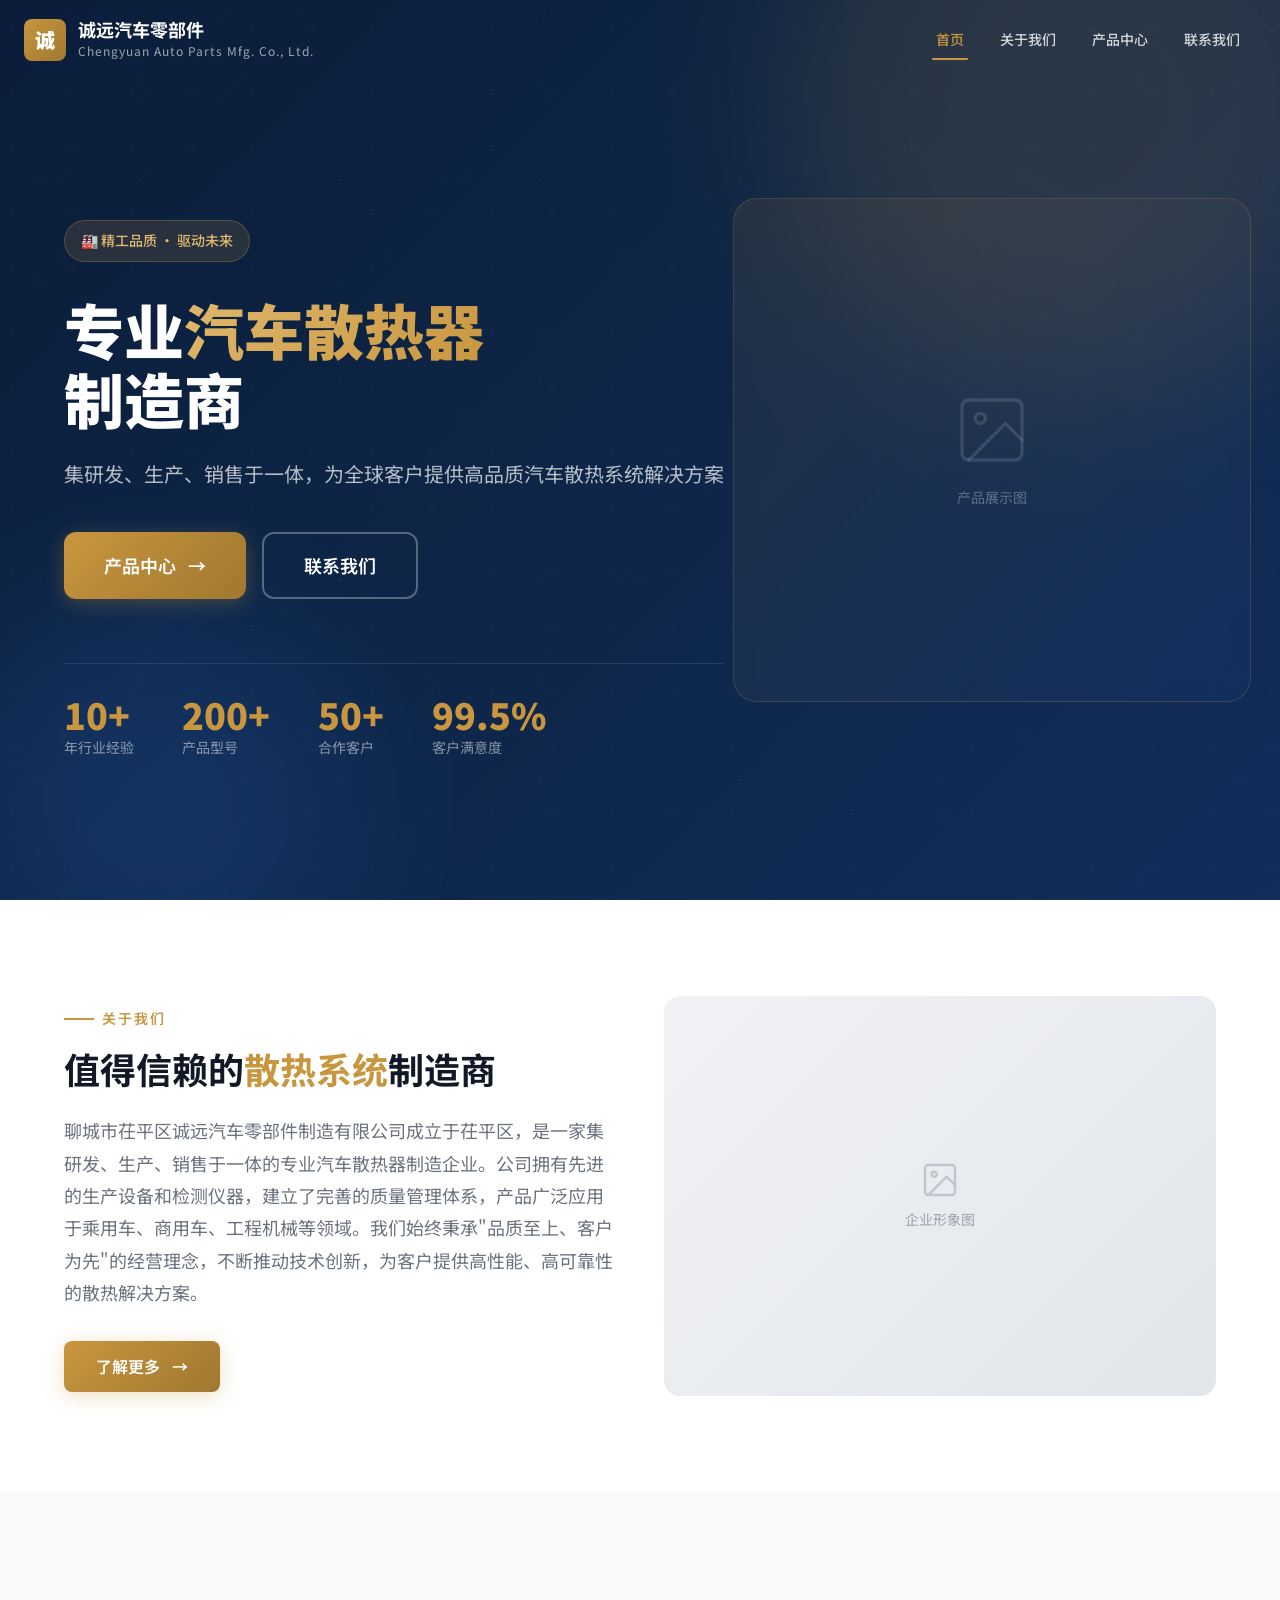
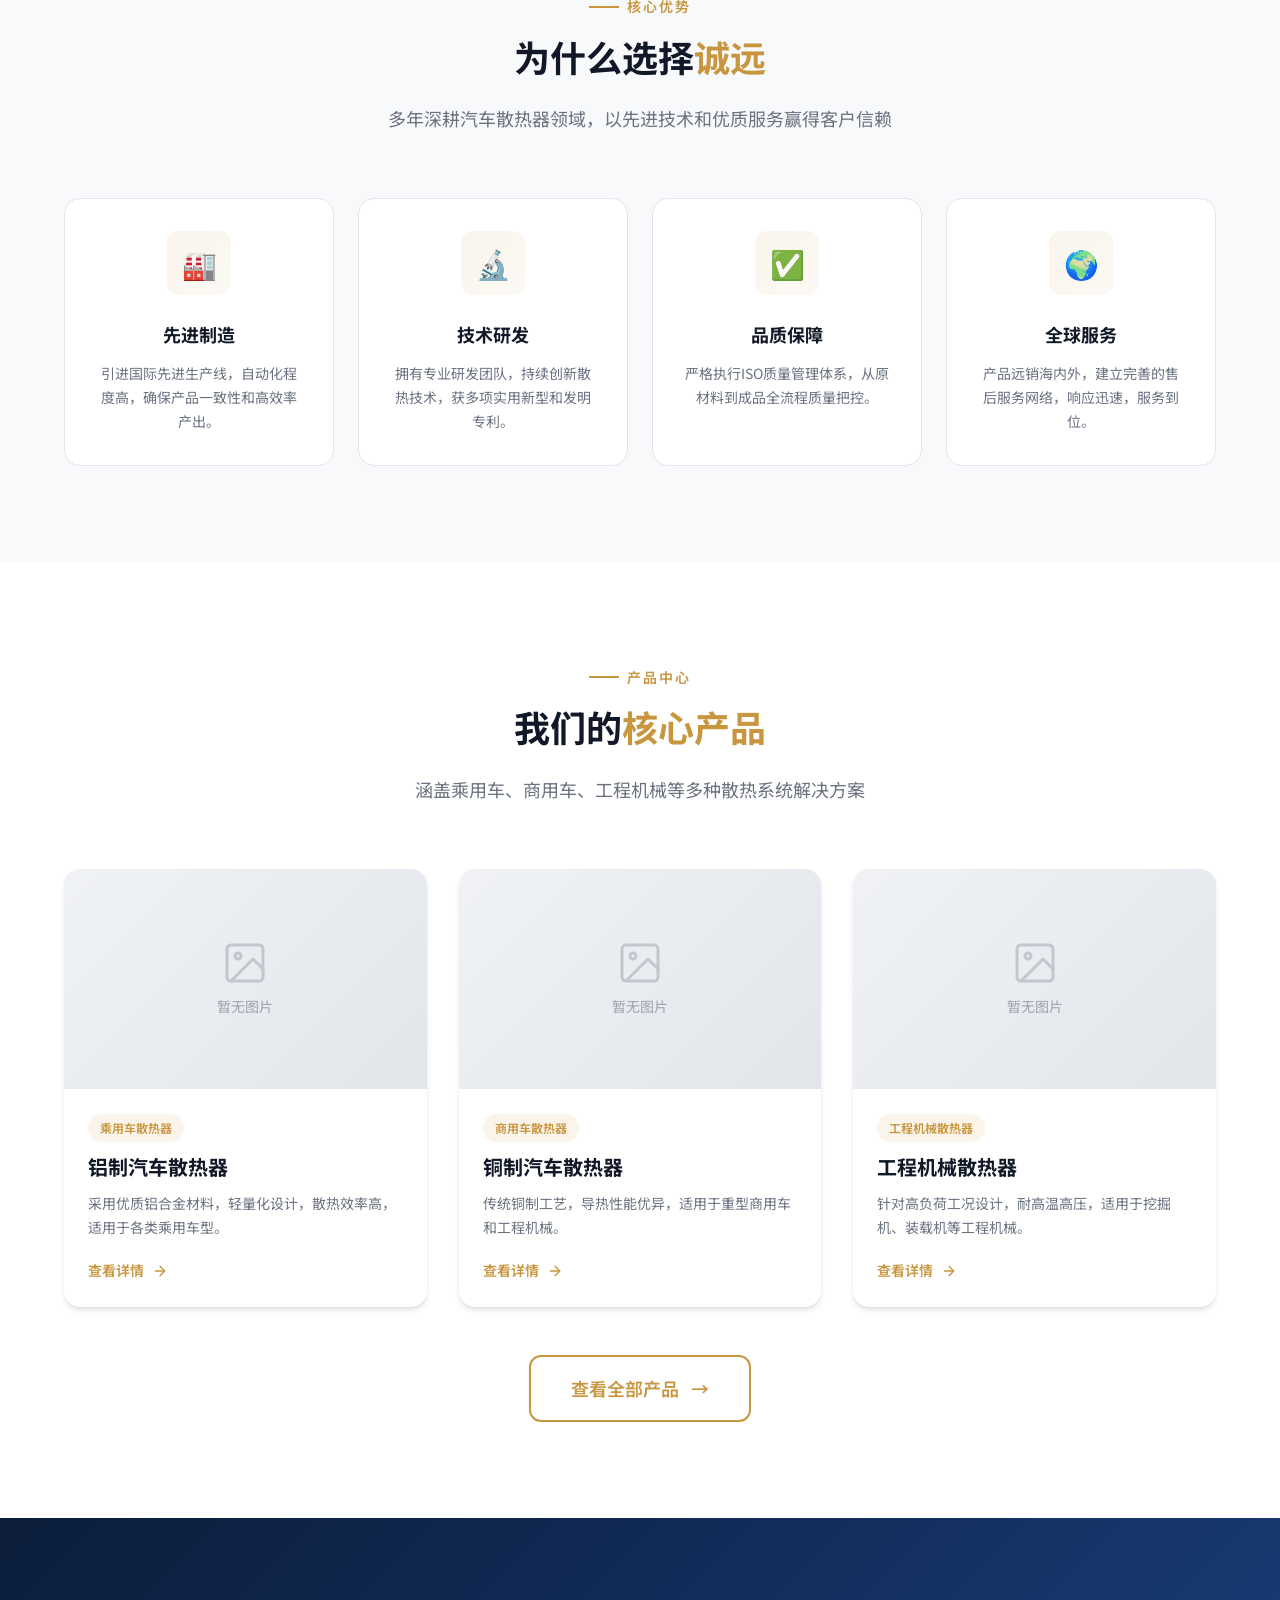
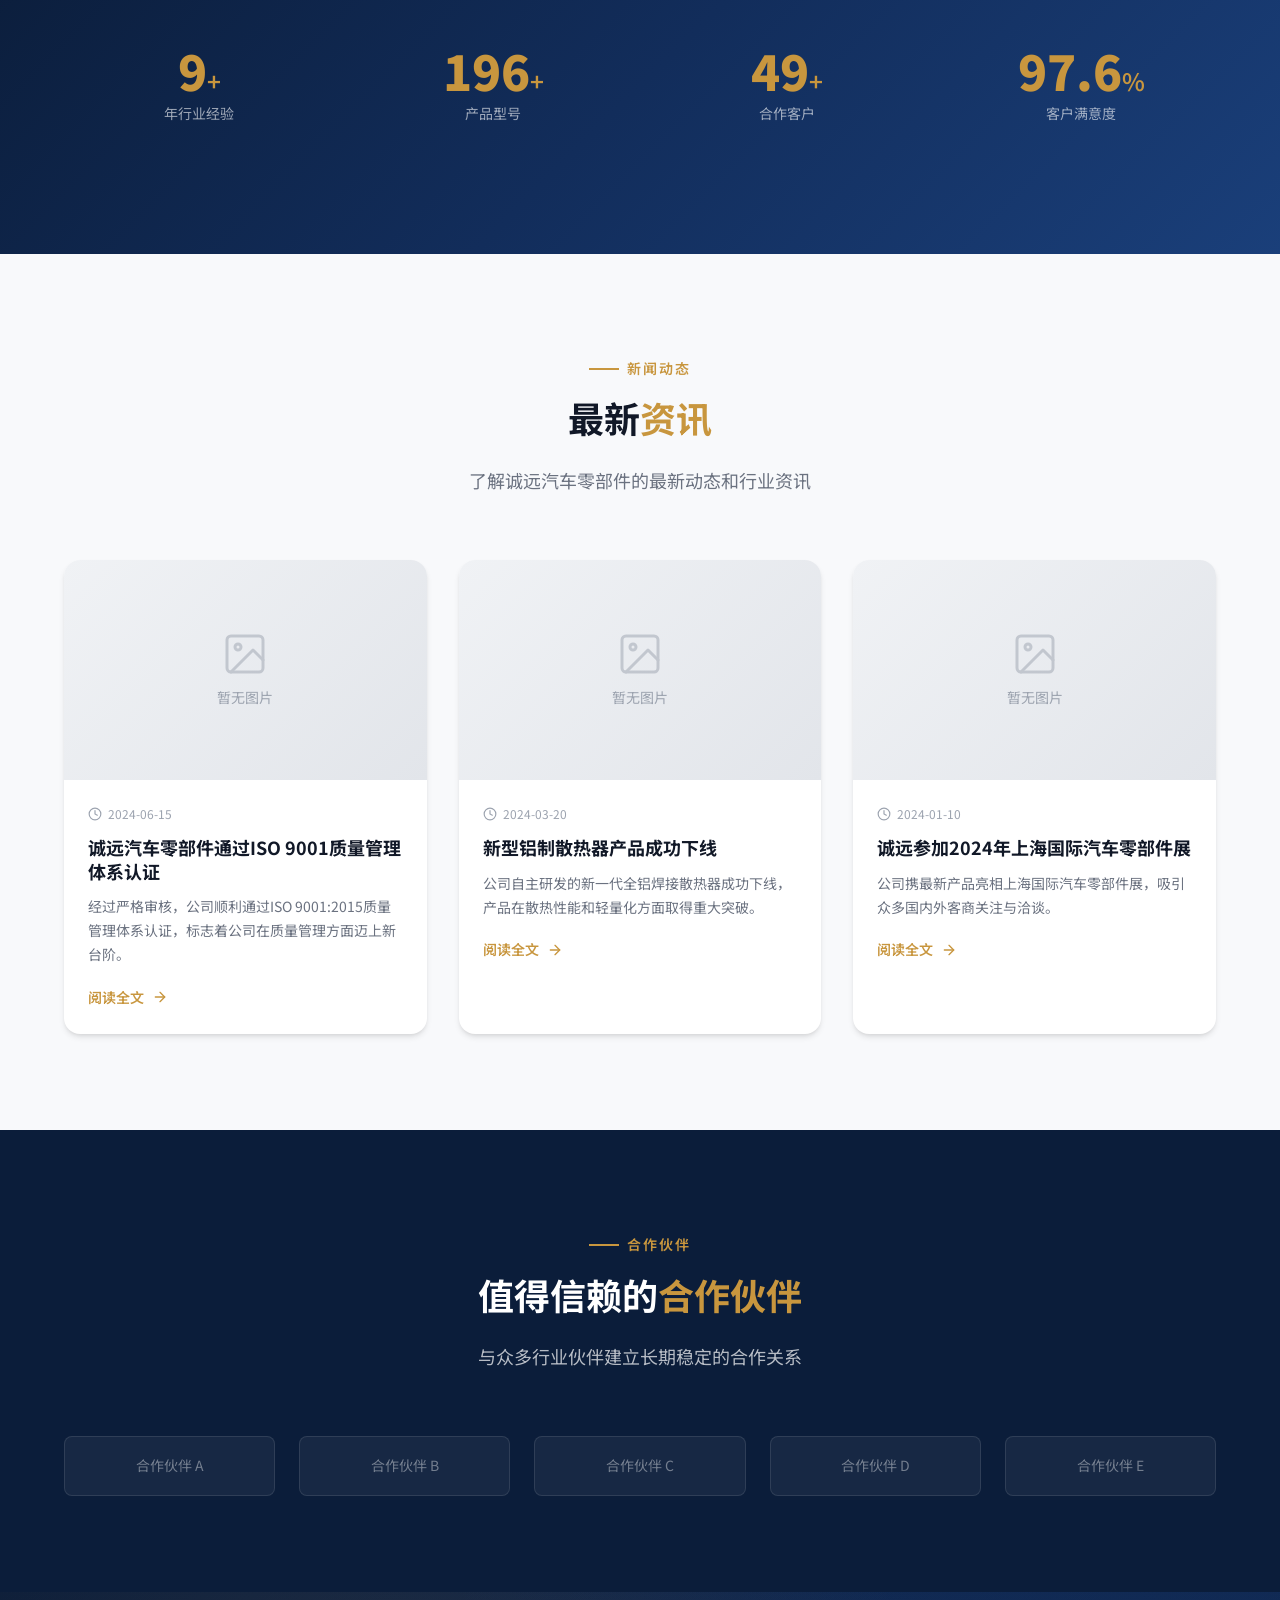
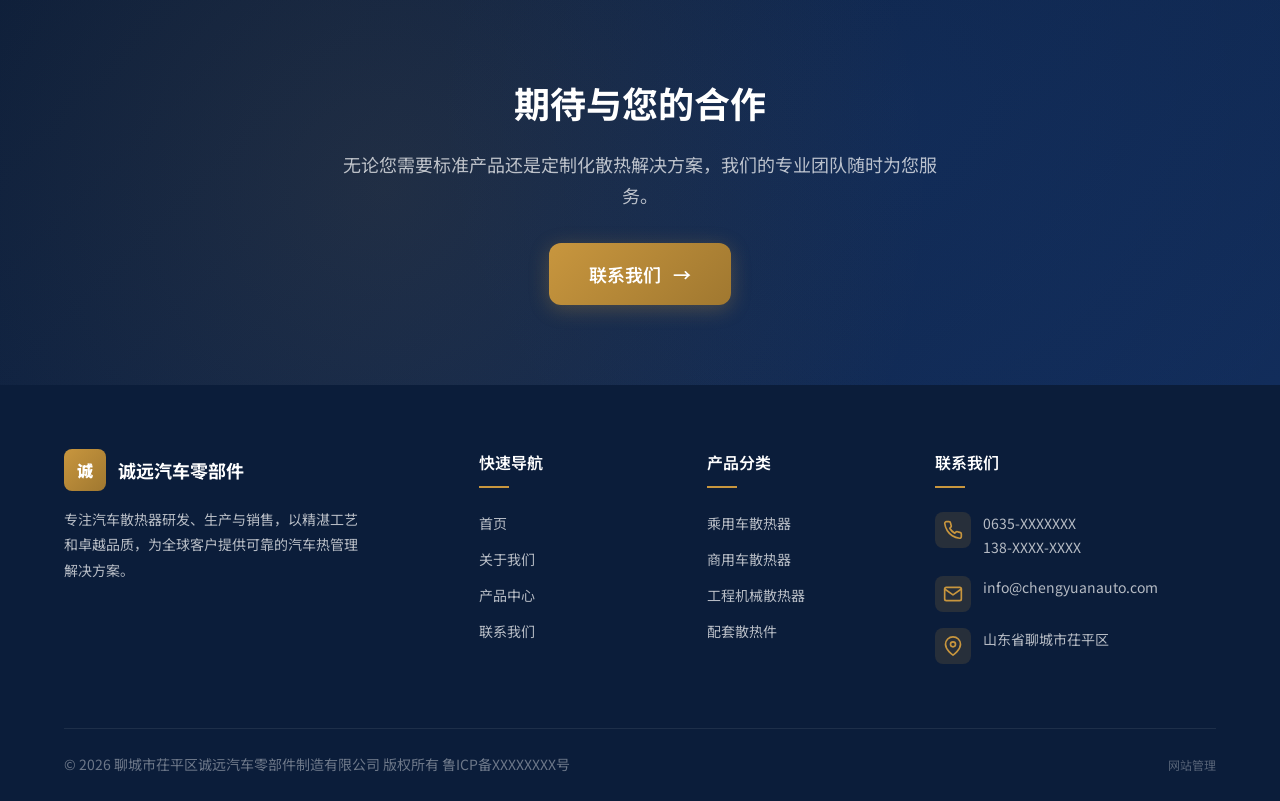
==== index.html @ 33e64402 "feat: init project with gitignore" ====
<!DOCTYPE html>
<html lang="zh-CN">
<head>
  <meta charset="UTF-8">
  <meta name="viewport" content="width=device-width, initial-scale=1.0">
  <meta name="description" content="聊城市茌平区诚远汽车零部件制造有限公司 — 专注汽车散热器研发、生产与销售，以精湛工艺和卓越品质，为全球客户提供可靠的汽车热管理解决方案。">
  <meta name="keywords" content="汽车散热器,汽车零部件,散热系统,铝制散热器,铜制散热器,中冷器,油冷器,暖风散热器,诚远汽车零部件">
  <meta name="author" content="聊城市茌平区诚远汽车零部件制造有限公司">
  <meta property="og:title" content="诚远汽车零部件 — 专业汽车散热器制造商">
  <meta property="og:description" content="集研发、生产、销售于一体，为全球客户提供高品质汽车散热系统解决方案。">
  <meta property="og:type" content="website">
  <title>诚远汽车零部件 — 专业汽车散热器制造商</title>
  <link rel="stylesheet" href="css/style.css">
</head>
<body>

  <!-- ========== 1. Hero Section ========== -->
  <section class="hero" id="hero">
    <div class="hero__bg-pattern"></div>
    <div class="hero__gradient-orb hero__gradient-orb--1"></div>
    <div class="hero__gradient-orb hero__gradient-orb--2"></div>

    <div class="container" style="display:flex;align-items:center;width:100%;position:relative;z-index:2;">
      <div class="hero__content" id="hero-content">
        <!-- Populated by JS -->
      </div>
    </div>

    <div class="hero__visual" id="hero-visual">
      <!-- Populated by JS -->
    </div>
  </section>

  <!-- ========== 2. About Preview Section ========== -->
  <section class="section" id="about-preview">
    <div class="container">
      <div class="about-intro">
        <div class="reveal">
          <div class="section-label">关于我们</div>
          <h2 class="section-title" id="about-title">值得信赖的<span class="text-accent">散热系统</span>制造商</h2>
          <p class="section-subtitle" id="about-description" style="max-width:100%;">
            <!-- Populated by JS -->
          </p>
          <div style="margin-top:var(--space-8);">
            <a href="about.html" class="btn btn-primary">了解更多<span style="margin-left:4px;">→</span></a>
          </div>
        </div>
        <div class="reveal reveal--delay-2">
          <div class="about-intro__image" id="about-image">
            <div class="img-placeholder" style="width:100%;height:100%;">
              <svg xmlns="http://www.w3.org/2000/svg" width="60" height="60" viewBox="0 0 24 24" fill="none" stroke="currentColor" stroke-width="1.5" stroke-linecap="round" stroke-linejoin="round"><rect x="3" y="3" width="18" height="18" rx="2" ry="2"/><circle cx="8.5" cy="8.5" r="1.5"/><polyline points="21 15 16 10 5 21"/></svg>
              <span>企业形象图</span>
            </div>
          </div>
        </div>
      </div>
    </div>
  </section>

  <!-- ========== 3. Advantages Section ========== -->
  <section class="section section--gray" id="advantages">
    <div class="container">
      <div class="section-header text-center reveal">
        <div class="section-label" style="justify-content:center;">核心优势</div>
        <h2 class="section-title">为什么选择<span class="text-accent">诚远</span></h2>
        <p class="section-subtitle" style="margin:0 auto;">多年深耕汽车散热器领域，以先进技术和优质服务赢得客户信赖</p>
      </div>
      <div class="grid-4" id="advantages-grid">
        <!-- Populated by JS -->
      </div>
    </div>
  </section>

  <!-- ========== 4. Products Preview Section ========== -->
  <section class="section" id="products-preview">
    <div class="container">
      <div class="section-header text-center reveal">
        <div class="section-label" style="justify-content:center;">产品中心</div>
        <h2 class="section-title">我们的<span class="text-accent">核心产品</span></h2>
        <p class="section-subtitle" style="margin:0 auto;">涵盖乘用车、商用车、工程机械等多种散热系统解决方案</p>
      </div>
      <div class="grid-3" id="products-grid">
        <!-- Populated by JS -->
      </div>
      <div class="text-center reveal" style="margin-top:var(--space-12);">
        <a href="products.html" class="btn btn-outline btn-lg">查看全部产品<span style="margin-left:4px;">→</span></a>
      </div>
    </div>
  </section>

  <!-- ========== 5. Stats Bar Section ========== -->
  <section class="section section--accent-gradient" id="stats-section">
    <div class="container">
      <div class="stats-bar" id="stats-bar">
        <!-- Populated by JS -->
      </div>
    </div>
  </section>

  <!-- ========== 6. News Preview Section ========== -->
  <section class="section section--gray" id="news-preview">
    <div class="container">
      <div class="section-header text-center reveal">
        <div class="section-label" style="justify-content:center;">新闻动态</div>
        <h2 class="section-title">最新<span class="text-accent">资讯</span></h2>
        <p class="section-subtitle" style="margin:0 auto;">了解诚远汽车零部件的最新动态和行业资讯</p>
      </div>
      <div class="grid-3" id="news-grid">
        <!-- Populated by JS -->
      </div>
    </div>
  </section>

  <!-- ========== 7. Partners Section ========== -->
  <section class="section section--dark" id="partners">
    <div class="container">
      <div class="section-header text-center reveal">
        <div class="section-label" style="justify-content:center;">合作伙伴</div>
        <h2 class="section-title">值得信赖的<span class="text-accent">合作伙伴</span></h2>
        <p class="section-subtitle" style="margin:0 auto;">与众多行业伙伴建立长期稳定的合作关系</p>
      </div>
      <div class="partners-grid reveal" id="partners-grid">
        <!-- Populated by JS -->
      </div>
    </div>
  </section>

  <!-- ========== 8. CTA Section ========== -->
  <section class="cta" id="cta">
    <div class="cta__bg"></div>
    <div class="container">
      <div class="cta__content reveal">
        <h2 class="cta__title">期待与您的合作</h2>
        <p class="cta__desc">无论您需要标准产品还是定制化散热解决方案，我们的专业团队随时为您服务。</p>
        <a href="contact.html" class="btn btn-primary btn-lg">联系我们<span style="margin-left:4px;">→</span></a>
      </div>
    </div>
  </section>

  <!-- ========== Scripts ========== -->
  <script src="js/data.js"></script>
  <script src="js/main.js"></script>
  <script>
    (function () {
      const data = window.CMS.getData();

      // --- 1. Hero Section ---
      const banner = data.banners[0] || {};
      const stats = data.stats || [];
      const heroContent = document.getElementById('hero-content');

      const statsHTML = stats.map(s =>
        `<div class="hero__stat">
          <div class="hero__stat-number">
            <span data-count="${s.number}">0</span><span>${s.unit}</span>
          </div>
          <div class="hero__stat-label">${s.label}</div>
        </div>`
      ).join('');

      heroContent.innerHTML = `
        <div class="hero__label">🏭 ${banner.subtitle || data.company.slogan}</div>
        <h1 class="hero__title">专业<span class="highlight">汽车散热器</span><br>制造商</h1>
        <p class="hero__desc">${banner.description || data.company.description}</p>
        <div class="hero__actions">
          <a href="products.html" class="btn btn-primary btn-lg">产品中心<span style="margin-left:4px;">→</span></a>
          <a href="contact.html" class="btn btn-outline btn-lg" style="border-color:rgba(255,255,255,0.3);color:var(--color-white);">联系我们</a>
        </div>
        <div class="hero__stats">${statsHTML}</div>
      `;

      // Hero visual placeholder
      const heroVisual = document.getElementById('hero-visual');
      if (banner.image) {
        heroVisual.innerHTML = `<div class="hero__visual-placeholder"><img src="${banner.image}" alt="${banner.title}"></div>`;
      } else {
        heroVisual.innerHTML = `
          <div class="hero__visual-placeholder">
            <svg xmlns="http://www.w3.org/2000/svg" width="80" height="80" viewBox="0 0 24 24" fill="none" stroke="currentColor" stroke-width="1" stroke-linecap="round" stroke-linejoin="round"><rect x="3" y="3" width="18" height="18" rx="2" ry="2"/><circle cx="8.5" cy="8.5" r="1.5"/><polyline points="21 15 16 10 5 21"/></svg>
            <span style="font-size:14px;">产品展示图</span>
          </div>
        `;
      }

      // --- 2. About Preview ---
      document.getElementById('about-description').textContent = data.company.descriptionLong || data.company.description;

      // --- 3. Advantages ---
      const advantagesGrid = document.getElementById('advantages-grid');
      advantagesGrid.innerHTML = data.advantages.map((adv, i) =>
        `<div class="feature-card reveal reveal--delay-${i + 1}">
          <div class="feature-card__icon">${adv.icon}</div>
          <h3 class="feature-card__title">${adv.title}</h3>
          <p class="feature-card__desc">${adv.description}</p>
        </div>`
      ).join('');

      // --- 4. Products Preview (first 3) ---
      const productsGrid = document.getElementById('products-grid');
      const previewProducts = data.products.slice(0, 3);
      productsGrid.innerHTML = previewProducts.map((prod, i) => {
        const imageArea = prod.image
          ? `<img src="${prod.image}" alt="${prod.name}">`
          : `<div class="card__image-placeholder">
              <svg xmlns="http://www.w3.org/2000/svg" width="48" height="48" viewBox="0 0 24 24" fill="none" stroke="currentColor" stroke-width="1.5" stroke-linecap="round" stroke-linejoin="round"><rect x="3" y="3" width="18" height="18" rx="2" ry="2"/><circle cx="8.5" cy="8.5" r="1.5"/><polyline points="21 15 16 10 5 21"/></svg>
              <span>暂无图片</span>
            </div>`;

        return `<div class="card reveal reveal--delay-${i + 1}">
          <div class="card__image">${imageArea}</div>
          <div class="card__body">
            <span class="card__tag">${prod.category}</span>
            <h3 class="card__title">${prod.name}</h3>
            <p class="card__desc">${prod.description}</p>
            <a href="products.html" class="card__link">查看详情 ${ICONS.arrowRight}</a>
          </div>
        </div>`;
      }).join('');

      // --- 5. Stats Bar ---
      const statsBar = document.getElementById('stats-bar');
      statsBar.innerHTML = stats.map((s, i) =>
        `<div class="stats-bar__item reveal reveal--delay-${i + 1}">
          <div class="stats-bar__number">
            <span data-count="${s.number}">0</span><span class="unit">${s.unit}</span>
          </div>
          <div class="stats-bar__label">${s.label}</div>
        </div>`
      ).join('');

      // --- 6. News Preview (latest 3) ---
      const newsGrid = document.getElementById('news-grid');
      const previewNews = data.news.slice(0, 3);
      newsGrid.innerHTML = previewNews.map((item, i) => {
        const dateObj = new Date(item.date);
        const month = String(dateObj.getMonth() + 1).padStart(2, '0');
        const day = String(dateObj.getDate()).padStart(2, '0');
        const year = dateObj.getFullYear();

        const imageArea = item.image
          ? `<img src="${item.image}" alt="${item.title}">`
          : `<div class="card__image-placeholder">
              <svg xmlns="http://www.w3.org/2000/svg" width="48" height="48" viewBox="0 0 24 24" fill="none" stroke="currentColor" stroke-width="1.5" stroke-linecap="round" stroke-linejoin="round"><rect x="3" y="3" width="18" height="18" rx="2" ry="2"/><circle cx="8.5" cy="8.5" r="1.5"/><polyline points="21 15 16 10 5 21"/></svg>
              <span>暂无图片</span>
            </div>`;

        return `<div class="card reveal reveal--delay-${i + 1}">
          <div class="card__image">${imageArea}</div>
          <div class="card__body">
            <div style="display:flex;align-items:center;gap:6px;color:var(--color-gray-400);font-size:var(--font-size-xs);margin-bottom:var(--space-3);">
              ${ICONS.clock}
              <span>${year}-${month}-${day}</span>
            </div>
            <h3 class="card__title" style="font-size:var(--font-size-lg);">${item.title}</h3>
            <p class="card__desc">${item.summary}</p>
            <a href="#" class="card__link">阅读全文 ${ICONS.arrowRight}</a>
          </div>
        </div>`;
      }).join('');

      // --- 7. Partners ---
      const partnersGrid = document.getElementById('partners-grid');
      partnersGrid.innerHTML = data.partners.map(p =>
        `<div class="partner-logo">${p.name}</div>`
      ).join('');

    })();

    // Initialize shared header, footer, scroll effects
    initPage();
  </script>

</body>
</html>
---- css/style.css ----
/* ===================================================
   诚远汽车零部件 — 企业官网设计系统
   Style: Premium Business / Navy + Gold
   =================================================== */

/* ---------- Google Fonts ---------- */
@import url('https://fonts.googleapis.com/css2?family=Noto+Sans+SC:wght@300;400;500;600;700;900&display=swap');

/* ---------- CSS Custom Properties ---------- */
:root {
  /* Brand Colors */
  --color-primary-dark: #0B1D3A;
  --color-primary: #122D5B;
  --color-primary-light: #1A3F7A;
  --color-accent: #C8963E;
  --color-accent-light: #E0B86E;
  --color-accent-dark: #A07830;

  /* Neutrals */
  --color-white: #FFFFFF;
  --color-gray-50: #F8F9FB;
  --color-gray-100: #F0F2F5;
  --color-gray-200: #E2E5EA;
  --color-gray-300: #C8CDD5;
  --color-gray-400: #9CA3AF;
  --color-gray-500: #6B7280;
  --color-gray-600: #4B5563;
  --color-gray-700: #374151;
  --color-gray-800: #1F2937;
  --color-gray-900: #111827;

  /* Semantic */
  --color-success: #10B981;
  --color-warning: #F59E0B;
  --color-error: #EF4444;
  --color-info: #3B82F6;

  /* Typography */
  --font-family: 'Noto Sans SC', -apple-system, BlinkMacSystemFont, 'Segoe UI', sans-serif;
  --font-size-xs: 0.75rem;
  --font-size-sm: 0.875rem;
  --font-size-base: 1rem;
  --font-size-lg: 1.125rem;
  --font-size-xl: 1.25rem;
  --font-size-2xl: 1.5rem;
  --font-size-3xl: 1.875rem;
  --font-size-4xl: 2.25rem;
  --font-size-5xl: 3rem;
  --font-size-6xl: 3.75rem;

  /* Spacing */
  --space-1: 0.25rem;
  --space-2: 0.5rem;
  --space-3: 0.75rem;
  --space-4: 1rem;
  --space-5: 1.25rem;
  --space-6: 1.5rem;
  --space-8: 2rem;
  --space-10: 2.5rem;
  --space-12: 3rem;
  --space-16: 4rem;
  --space-20: 5rem;
  --space-24: 6rem;

  /* Shadows */
  --shadow-sm: 0 1px 2px rgba(0,0,0,0.05);
  --shadow-md: 0 4px 6px -1px rgba(0,0,0,0.1), 0 2px 4px -2px rgba(0,0,0,0.1);
  --shadow-lg: 0 10px 15px -3px rgba(0,0,0,0.1), 0 4px 6px -4px rgba(0,0,0,0.1);
  --shadow-xl: 0 20px 25px -5px rgba(0,0,0,0.1), 0 8px 10px -6px rgba(0,0,0,0.1);
  --shadow-2xl: 0 25px 50px -12px rgba(0,0,0,0.25);
  --shadow-gold: 0 4px 20px rgba(200,150,62,0.3);

  /* Border Radius */
  --radius-sm: 4px;
  --radius-md: 8px;
  --radius-lg: 12px;
  --radius-xl: 16px;
  --radius-2xl: 24px;
  --radius-full: 9999px;

  /* Transitions */
  --transition-fast: 150ms ease;
  --transition-base: 250ms ease;
  --transition-slow: 400ms ease;
  --transition-spring: 500ms cubic-bezier(0.34, 1.56, 0.64, 1);

  /* Layout */
  --header-height: 80px;
  --container-max: 1200px;
  --container-wide: 1400px;
}

/* ---------- Reset & Base ---------- */
*, *::before, *::after {
  margin: 0;
  padding: 0;
  box-sizing: border-box;
}

html {
  scroll-behavior: smooth;
  font-size: 16px;
  -webkit-font-smoothing: antialiased;
  -moz-osx-font-smoothing: grayscale;
}

body {
  font-family: var(--font-family);
  font-size: var(--font-size-base);
  line-height: 1.7;
  color: var(--color-gray-700);
  background: var(--color-white);
  overflow-x: hidden;
}

img {
  max-width: 100%;
  height: auto;
  display: block;
}

a {
  text-decoration: none;
  color: inherit;
  transition: color var(--transition-base);
}

ul, ol {
  list-style: none;
}

button {
  cursor: pointer;
  font-family: inherit;
  border: none;
  background: none;
}

input, textarea, select {
  font-family: inherit;
  font-size: inherit;
}

/* ---------- Utility Classes ---------- */
.container {
  width: 100%;
  max-width: var(--container-max);
  margin: 0 auto;
  padding: 0 var(--space-6);
}

.container-wide {
  max-width: var(--container-wide);
}

.section {
  padding: var(--space-24) 0;
}

.section--dark {
  background: var(--color-primary-dark);
  color: var(--color-white);
}

.section--gray {
  background: var(--color-gray-50);
}

.section--accent-gradient {
  background: linear-gradient(135deg, var(--color-primary-dark) 0%, var(--color-primary) 50%, var(--color-primary-light) 100%);
  color: var(--color-white);
}

.text-center { text-align: center; }
.text-left { text-align: left; }
.text-right { text-align: right; }

.text-accent { color: var(--color-accent); }
.text-primary { color: var(--color-primary); }
.text-white { color: var(--color-white); }
.text-gray { color: var(--color-gray-500); }

.font-light { font-weight: 300; }
.font-medium { font-weight: 500; }
.font-semibold { font-weight: 600; }
.font-bold { font-weight: 700; }

.flex { display: flex; }
.flex-col { flex-direction: column; }
.flex-wrap { flex-wrap: wrap; }
.items-center { align-items: center; }
.justify-center { justify-content: center; }
.justify-between { justify-content: space-between; }
.gap-4 { gap: var(--space-4); }
.gap-6 { gap: var(--space-6); }
.gap-8 { gap: var(--space-8); }

/* ---------- Typography ---------- */
.section-label {
  display: inline-flex;
  align-items: center;
  gap: var(--space-2);
  font-size: var(--font-size-sm);
  font-weight: 600;
  color: var(--color-accent);
  text-transform: uppercase;
  letter-spacing: 2px;
  margin-bottom: var(--space-4);
}

.section-label::before {
  content: '';
  display: inline-block;
  width: 30px;
  height: 2px;
  background: var(--color-accent);
}

.section-title {
  font-size: var(--font-size-4xl);
  font-weight: 700;
  line-height: 1.2;
  margin-bottom: var(--space-6);
  color: var(--color-gray-900);
}

.section--dark .section-title,
.section--accent-gradient .section-title {
  color: var(--color-white);
}

.section-subtitle {
  font-size: var(--font-size-lg);
  color: var(--color-gray-500);
  max-width: 600px;
  line-height: 1.8;
}

.section--dark .section-subtitle,
.section--accent-gradient .section-subtitle {
  color: rgba(255,255,255,0.7);
}

.section-header {
  margin-bottom: var(--space-16);
}

/* ---------- Buttons ---------- */
.btn {
  display: inline-flex;
  align-items: center;
  justify-content: center;
  gap: var(--space-2);
  padding: var(--space-3) var(--space-8);
  font-size: var(--font-size-base);
  font-weight: 600;
  border-radius: var(--radius-md);
  transition: all var(--transition-base);
  white-space: nowrap;
  position: relative;
  overflow: hidden;
}

.btn::after {
  content: '';
  position: absolute;
  inset: 0;
  background: linear-gradient(120deg, transparent 30%, rgba(255,255,255,0.15) 50%, transparent 70%);
  transform: translateX(-100%);
  transition: transform 0.6s ease;
}

.btn:hover::after {
  transform: translateX(100%);
}

.btn-primary {
  background: linear-gradient(135deg, var(--color-accent) 0%, var(--color-accent-dark) 100%);
  color: var(--color-white);
  box-shadow: var(--shadow-gold);
}

.btn-primary:hover {
  transform: translateY(-2px);
  box-shadow: 0 6px 25px rgba(200,150,62,0.4);
}

.btn-outline {
  border: 2px solid var(--color-accent);
  color: var(--color-accent);
  background: transparent;
}

.btn-outline:hover {
  background: var(--color-accent);
  color: var(--color-white);
  transform: translateY(-2px);
}

.btn-white {
  background: var(--color-white);
  color: var(--color-primary-dark);
  box-shadow: var(--shadow-md);
}

.btn-white:hover {
  transform: translateY(-2px);
  box-shadow: var(--shadow-lg);
}

.btn-lg {
  padding: var(--space-4) var(--space-10);
  font-size: var(--font-size-lg);
  border-radius: var(--radius-lg);
}

.btn-sm {
  padding: var(--space-2) var(--space-5);
  font-size: var(--font-size-sm);
}

/* ---------- Header / Navigation ---------- */
.header {
  position: fixed;
  top: 0;
  left: 0;
  right: 0;
  height: var(--header-height);
  z-index: 1000;
  transition: all var(--transition-slow);
}

.header--transparent {
  background: transparent;
}

.header--solid {
  background: rgba(11, 29, 58, 0.95);
  backdrop-filter: blur(20px);
  -webkit-backdrop-filter: blur(20px);
  box-shadow: 0 2px 20px rgba(0,0,0,0.2);
}

.header__inner {
  display: flex;
  align-items: center;
  justify-content: space-between;
  height: 100%;
  max-width: var(--container-wide);
  margin: 0 auto;
  padding: 0 var(--space-6);
}

.header__logo {
  display: flex;
  align-items: center;
  gap: var(--space-3);
}

.header__logo-img {
  height: 42px;
  width: auto;
}

.header__logo-placeholder {
  width: 42px;
  height: 42px;
  background: linear-gradient(135deg, var(--color-accent), var(--color-accent-dark));
  border-radius: var(--radius-md);
  display: flex;
  align-items: center;
  justify-content: center;
  font-weight: 900;
  font-size: var(--font-size-xl);
  color: var(--color-white);
}

.header__logo-text {
  display: flex;
  flex-direction: column;
}

.header__logo-name {
  font-size: var(--font-size-lg);
  font-weight: 700;
  color: var(--color-white);
  line-height: 1.2;
}

.header__logo-sub {
  font-size: var(--font-size-xs);
  color: rgba(255,255,255,0.6);
  letter-spacing: 1px;
}

.header__nav {
  display: flex;
  align-items: center;
  gap: var(--space-1);
}

.header__nav-link {
  padding: var(--space-2) var(--space-4);
  font-size: var(--font-size-sm);
  font-weight: 500;
  color: rgba(255,255,255,0.8);
  border-radius: var(--radius-md);
  transition: all var(--transition-base);
  position: relative;
}

.header__nav-link::after {
  content: '';
  position: absolute;
  bottom: 0;
  left: 50%;
  transform: translateX(-50%);
  width: 0;
  height: 2px;
  background: var(--color-accent);
  transition: width var(--transition-base);
  border-radius: 1px;
}

.header__nav-link:hover,
.header__nav-link--active {
  color: var(--color-white);
}

.header__nav-link:hover::after,
.header__nav-link--active::after {
  width: 60%;
}

.header__nav-link--active {
  color: var(--color-accent);
}

/* Mobile Menu Toggle */
.header__menu-toggle {
  display: none;
  flex-direction: column;
  gap: 5px;
  padding: var(--space-2);
  cursor: pointer;
  z-index: 1001;
}

.header__menu-toggle span {
  display: block;
  width: 24px;
  height: 2px;
  background: var(--color-white);
  border-radius: 2px;
  transition: all var(--transition-base);
}

.header__menu-toggle.active span:nth-child(1) {
  transform: rotate(45deg) translate(5px, 5px);
}

.header__menu-toggle.active span:nth-child(2) {
  opacity: 0;
}

.header__menu-toggle.active span:nth-child(3) {
  transform: rotate(-45deg) translate(5px, -5px);
}

/* ---------- Hero Section ---------- */
.hero {
  position: relative;
  min-height: 100vh;
  display: flex;
  align-items: center;
  background: linear-gradient(135deg, var(--color-primary-dark) 0%, #0d2444 40%, var(--color-primary) 100%);
  overflow: hidden;
}

.hero--small {
  min-height: 50vh;
  padding-top: var(--header-height);
}

.hero__bg-pattern {
  position: absolute;
  inset: 0;
  opacity: 0.08;
  background-image: 
    radial-gradient(circle at 20% 50%, var(--color-accent) 1px, transparent 1px),
    radial-gradient(circle at 80% 20%, var(--color-accent) 1px, transparent 1px),
    radial-gradient(circle at 40% 80%, var(--color-accent) 1px, transparent 1px);
  background-size: 60px 60px, 80px 80px, 100px 100px;
}

.hero__gradient-orb {
  position: absolute;
  border-radius: 50%;
  filter: blur(80px);
  opacity: 0.15;
}

.hero__gradient-orb--1 {
  width: 600px;
  height: 600px;
  background: var(--color-accent);
  top: -200px;
  right: -100px;
  animation: float 8s ease-in-out infinite;
}

.hero__gradient-orb--2 {
  width: 400px;
  height: 400px;
  background: var(--color-info);
  bottom: -100px;
  left: -50px;
  animation: float 10s ease-in-out infinite reverse;
}

@keyframes float {
  0%, 100% { transform: translate(0, 0); }
  50% { transform: translate(30px, -30px); }
}

.hero__content {
  position: relative;
  z-index: 2;
  max-width: 700px;
  padding-top: var(--header-height);
}

.hero__label {
  display: inline-flex;
  align-items: center;
  gap: var(--space-2);
  padding: var(--space-2) var(--space-4);
  background: rgba(200,150,62,0.15);
  border: 1px solid rgba(200,150,62,0.3);
  border-radius: var(--radius-full);
  color: var(--color-accent-light);
  font-size: var(--font-size-sm);
  font-weight: 500;
  margin-bottom: var(--space-8);
  animation: fadeInUp 0.8s ease forwards;
}

.hero__title {
  font-size: var(--font-size-6xl);
  font-weight: 900;
  color: var(--color-white);
  line-height: 1.15;
  margin-bottom: var(--space-6);
  animation: fadeInUp 0.8s ease 0.1s forwards;
  opacity: 0;
}

.hero__title .highlight {
  background: linear-gradient(135deg, var(--color-accent-light), var(--color-accent));
  -webkit-background-clip: text;
  -webkit-text-fill-color: transparent;
  background-clip: text;
}

.hero__desc {
  font-size: var(--font-size-xl);
  color: rgba(255,255,255,0.7);
  line-height: 1.8;
  margin-bottom: var(--space-10);
  animation: fadeInUp 0.8s ease 0.2s forwards;
  opacity: 0;
}

.hero__actions {
  display: flex;
  gap: var(--space-4);
  animation: fadeInUp 0.8s ease 0.3s forwards;
  opacity: 0;
}

.hero__stats {
  display: flex;
  gap: var(--space-12);
  margin-top: var(--space-16);
  padding-top: var(--space-8);
  border-top: 1px solid rgba(255,255,255,0.1);
  animation: fadeInUp 0.8s ease 0.4s forwards;
  opacity: 0;
}

.hero__stat-number {
  font-size: var(--font-size-4xl);
  font-weight: 900;
  color: var(--color-accent);
  line-height: 1;
  margin-bottom: var(--space-1);
}

.hero__stat-label {
  font-size: var(--font-size-sm);
  color: rgba(255,255,255,0.5);
}

/* Hero Image Side */
.hero__visual {
  position: absolute;
  right: 0;
  top: 50%;
  transform: translateY(-50%);
  width: 45%;
  height: 80%;
  display: flex;
  align-items: center;
  justify-content: center;
  z-index: 1;
}

.hero__visual-placeholder {
  width: 90%;
  height: 70%;
  background: linear-gradient(135deg, rgba(200,150,62,0.1), rgba(26,63,122,0.2));
  border: 1px solid rgba(200,150,62,0.2);
  border-radius: var(--radius-2xl);
  display: flex;
  align-items: center;
  justify-content: center;
  flex-direction: column;
  gap: var(--space-4);
  color: rgba(255,255,255,0.3);
  backdrop-filter: blur(10px);
}

.hero__visual-placeholder svg {
  width: 80px;
  height: 80px;
  opacity: 0.4;
}

.hero__visual-placeholder img {
  width: 100%;
  height: 100%;
  object-fit: cover;
  border-radius: var(--radius-2xl);
}

/* ---------- Cards ---------- */
.card {
  background: var(--color-white);
  border-radius: var(--radius-xl);
  overflow: hidden;
  box-shadow: var(--shadow-md);
  transition: all var(--transition-slow);
  position: relative;
}

.card:hover {
  transform: translateY(-8px);
  box-shadow: var(--shadow-xl);
}

.card__image {
  width: 100%;
  height: 220px;
  background: linear-gradient(135deg, var(--color-gray-100), var(--color-gray-200));
  display: flex;
  align-items: center;
  justify-content: center;
  overflow: hidden;
  position: relative;
}

.card__image img {
  width: 100%;
  height: 100%;
  object-fit: cover;
  transition: transform var(--transition-slow);
}

.card:hover .card__image img {
  transform: scale(1.05);
}

.card__image-placeholder {
  color: var(--color-gray-400);
  font-size: var(--font-size-sm);
  display: flex;
  flex-direction: column;
  align-items: center;
  gap: var(--space-2);
}

.card__image-placeholder svg {
  width: 48px;
  height: 48px;
  opacity: 0.5;
}

.card__body {
  padding: var(--space-6);
}

.card__tag {
  display: inline-block;
  padding: var(--space-1) var(--space-3);
  background: rgba(200,150,62,0.1);
  color: var(--color-accent);
  font-size: var(--font-size-xs);
  font-weight: 600;
  border-radius: var(--radius-full);
  margin-bottom: var(--space-3);
}

.card__title {
  font-size: var(--font-size-xl);
  font-weight: 700;
  color: var(--color-gray-900);
  margin-bottom: var(--space-3);
  line-height: 1.3;
}

.card__desc {
  font-size: var(--font-size-sm);
  color: var(--color-gray-500);
  line-height: 1.7;
  margin-bottom: var(--space-4);
}

.card__link {
  display: inline-flex;
  align-items: center;
  gap: var(--space-2);
  font-size: var(--font-size-sm);
  font-weight: 600;
  color: var(--color-accent);
  transition: gap var(--transition-base);
}

.card__link:hover {
  gap: var(--space-3);
}

/* Feature Card (Icon-based) */
.feature-card {
  background: var(--color-white);
  border-radius: var(--radius-xl);
  padding: var(--space-8);
  text-align: center;
  transition: all var(--transition-slow);
  border: 1px solid var(--color-gray-200);
  position: relative;
  overflow: hidden;
}

.feature-card::before {
  content: '';
  position: absolute;
  top: 0;
  left: 0;
  right: 0;
  height: 3px;
  background: linear-gradient(90deg, var(--color-accent), var(--color-accent-light));
  transform: scaleX(0);
  transition: transform var(--transition-slow);
}

.feature-card:hover {
  transform: translateY(-6px);
  box-shadow: var(--shadow-xl);
  border-color: transparent;
}

.feature-card:hover::before {
  transform: scaleX(1);
}

.feature-card__icon {
  width: 64px;
  height: 64px;
  margin: 0 auto var(--space-6);
  background: linear-gradient(135deg, rgba(200,150,62,0.1), rgba(200,150,62,0.05));
  border-radius: var(--radius-lg);
  display: flex;
  align-items: center;
  justify-content: center;
  font-size: 28px;
  color: var(--color-accent);
  transition: all var(--transition-slow);
}

.feature-card:hover .feature-card__icon {
  background: linear-gradient(135deg, var(--color-accent), var(--color-accent-dark));
  color: var(--color-white);
  transform: scale(1.1);
}

.feature-card__title {
  font-size: var(--font-size-lg);
  font-weight: 700;
  color: var(--color-gray-900);
  margin-bottom: var(--space-3);
}

.feature-card__desc {
  font-size: var(--font-size-sm);
  color: var(--color-gray-500);
  line-height: 1.7;
}

/* ---------- Stats Bar ---------- */
.stats-bar {
  display: grid;
  grid-template-columns: repeat(4, 1fr);
  gap: var(--space-6);
}

.stats-bar__item {
  text-align: center;
  padding: var(--space-8) var(--space-4);
}

.stats-bar__number {
  font-size: var(--font-size-5xl);
  font-weight: 900;
  color: var(--color-accent);
  line-height: 1;
  margin-bottom: var(--space-2);
}

.stats-bar__number .unit {
  font-size: var(--font-size-2xl);
  font-weight: 600;
}

.stats-bar__label {
  font-size: var(--font-size-sm);
  color: rgba(255,255,255,0.6);
  font-weight: 400;
}

/* ---------- Grid Layouts ---------- */
.grid-2 {
  display: grid;
  grid-template-columns: repeat(2, 1fr);
  gap: var(--space-8);
}

.grid-3 {
  display: grid;
  grid-template-columns: repeat(3, 1fr);
  gap: var(--space-8);
}

.grid-4 {
  display: grid;
  grid-template-columns: repeat(4, 1fr);
  gap: var(--space-6);
}

/* ---------- CTA Section ---------- */
.cta {
  position: relative;
  padding: var(--space-20) 0;
  background: linear-gradient(135deg, var(--color-primary-dark) 0%, var(--color-primary) 100%);
  overflow: hidden;
}

.cta__bg {
  position: absolute;
  inset: 0;
  background: 
    radial-gradient(circle at 30% 50%, rgba(200,150,62,0.1) 0%, transparent 60%),
    radial-gradient(circle at 70% 30%, rgba(59,130,246,0.05) 0%, transparent 50%);
}

.cta__content {
  position: relative;
  z-index: 1;
  text-align: center;
  max-width: 600px;
  margin: 0 auto;
}

.cta__title {
  font-size: var(--font-size-4xl);
  font-weight: 700;
  color: var(--color-white);
  margin-bottom: var(--space-4);
}

.cta__desc {
  font-size: var(--font-size-lg);
  color: rgba(255,255,255,0.7);
  margin-bottom: var(--space-8);
}

/* ---------- Footer ---------- */
.footer {
  background: var(--color-primary-dark);
  color: rgba(255,255,255,0.7);
  padding-top: var(--space-16);
}

.footer__grid {
  display: grid;
  grid-template-columns: 2fr 1fr 1fr 1.5fr;
  gap: var(--space-10);
  padding-bottom: var(--space-12);
}

.footer__brand {
  display: flex;
  flex-direction: column;
  gap: var(--space-4);
}

.footer__brand-logo {
  display: flex;
  align-items: center;
  gap: var(--space-3);
}

.footer__brand-name {
  font-size: var(--font-size-lg);
  font-weight: 700;
  color: var(--color-white);
}

.footer__brand-desc {
  font-size: var(--font-size-sm);
  line-height: 1.8;
  max-width: 300px;
}

.footer__title {
  font-size: var(--font-size-base);
  font-weight: 600;
  color: var(--color-white);
  margin-bottom: var(--space-6);
  position: relative;
  padding-bottom: var(--space-3);
}

.footer__title::after {
  content: '';
  position: absolute;
  bottom: 0;
  left: 0;
  width: 30px;
  height: 2px;
  background: var(--color-accent);
}

.footer__links {
  display: flex;
  flex-direction: column;
  gap: var(--space-3);
}

.footer__link {
  font-size: var(--font-size-sm);
  transition: all var(--transition-base);
  display: flex;
  align-items: center;
  gap: var(--space-2);
}

.footer__link:hover {
  color: var(--color-accent);
  transform: translateX(4px);
}

.footer__contact-item {
  display: flex;
  align-items: flex-start;
  gap: var(--space-3);
  margin-bottom: var(--space-4);
  font-size: var(--font-size-sm);
}

.footer__contact-icon {
  width: 36px;
  height: 36px;
  background: rgba(200,150,62,0.15);
  border-radius: var(--radius-md);
  display: flex;
  align-items: center;
  justify-content: center;
  flex-shrink: 0;
  color: var(--color-accent);
  font-size: 16px;
}

.footer__bottom {
  border-top: 1px solid rgba(255,255,255,0.08);
  padding: var(--space-6) 0;
  display: flex;
  align-items: center;
  justify-content: space-between;
  font-size: var(--font-size-sm);
  color: rgba(255,255,255,0.4);
}

/* ---------- Breadcrumb ---------- */
.breadcrumb {
  display: flex;
  align-items: center;
  gap: var(--space-2);
  font-size: var(--font-size-sm);
  color: rgba(255,255,255,0.6);
  margin-bottom: var(--space-4);
}

.breadcrumb a {
  color: rgba(255,255,255,0.6);
  transition: color var(--transition-base);
}

.breadcrumb a:hover {
  color: var(--color-accent);
}

.breadcrumb .separator {
  color: rgba(255,255,255,0.3);
}

.breadcrumb .current {
  color: var(--color-white);
}

/* ---------- Timeline ---------- */
.timeline {
  position: relative;
  padding-left: var(--space-10);
}

.timeline::before {
  content: '';
  position: absolute;
  left: 15px;
  top: 0;
  bottom: 0;
  width: 2px;
  background: linear-gradient(180deg, var(--color-accent), var(--color-gray-200));
}

.timeline__item {
  position: relative;
  padding-bottom: var(--space-10);
}

.timeline__item::before {
  content: '';
  position: absolute;
  left: calc(-1 * var(--space-10) + 8px);
  top: 6px;
  width: 16px;
  height: 16px;
  background: var(--color-accent);
  border-radius: 50%;
  border: 3px solid var(--color-white);
  box-shadow: 0 0 0 3px rgba(200,150,62,0.2);
}

.timeline__year {
  font-size: var(--font-size-sm);
  font-weight: 700;
  color: var(--color-accent);
  margin-bottom: var(--space-2);
}

.timeline__title {
  font-size: var(--font-size-lg);
  font-weight: 600;
  color: var(--color-gray-900);
  margin-bottom: var(--space-2);
}

.timeline__desc {
  font-size: var(--font-size-sm);
  color: var(--color-gray-500);
  line-height: 1.7;
}

/* ---------- Contact Form ---------- */
.form-group {
  margin-bottom: var(--space-5);
}

.form-label {
  display: block;
  font-size: var(--font-size-sm);
  font-weight: 600;
  color: var(--color-gray-700);
  margin-bottom: var(--space-2);
}

.form-input {
  width: 100%;
  padding: var(--space-3) var(--space-4);
  border: 1px solid var(--color-gray-300);
  border-radius: var(--radius-md);
  font-size: var(--font-size-base);
  color: var(--color-gray-800);
  background: var(--color-white);
  transition: all var(--transition-base);
  outline: none;
}

.form-input:focus {
  border-color: var(--color-accent);
  box-shadow: 0 0 0 3px rgba(200,150,62,0.15);
}

.form-input::placeholder {
  color: var(--color-gray-400);
}

textarea.form-input {
  resize: vertical;
  min-height: 120px;
}

/* ---------- Partners / Clients Logo Grid ---------- */
.partners-grid {
  display: grid;
  grid-template-columns: repeat(5, 1fr);
  gap: var(--space-6);
  align-items: center;
}

.partner-logo {
  height: 60px;
  display: flex;
  align-items: center;
  justify-content: center;
  padding: var(--space-4);
  background: rgba(255,255,255,0.05);
  border: 1px solid rgba(255,255,255,0.1);
  border-radius: var(--radius-md);
  transition: all var(--transition-base);
  color: rgba(255,255,255,0.4);
  font-size: var(--font-size-sm);
}

.partner-logo:hover {
  background: rgba(255,255,255,0.1);
  border-color: rgba(200,150,62,0.3);
  color: var(--color-accent);
}

/* ---------- Scroll Reveal Animations ---------- */
.reveal {
  opacity: 0;
  transform: translateY(30px);
  transition: opacity 0.8s ease, transform 0.8s ease;
}

.reveal--visible {
  opacity: 1;
  transform: translateY(0);
}

.reveal--delay-1 { transition-delay: 0.1s; }
.reveal--delay-2 { transition-delay: 0.2s; }
.reveal--delay-3 { transition-delay: 0.3s; }
.reveal--delay-4 { transition-delay: 0.4s; }
.reveal--delay-5 { transition-delay: 0.5s; }

/* Fade In Up animation */
@keyframes fadeInUp {
  from {
    opacity: 0;
    transform: translateY(30px);
  }
  to {
    opacity: 1;
    transform: translateY(0);
  }
}

@keyframes fadeIn {
  from { opacity: 0; }
  to { opacity: 1; }
}

@keyframes slideInLeft {
  from {
    opacity: 0;
    transform: translateX(-30px);
  }
  to {
    opacity: 1;
    transform: translateX(0);
  }
}

@keyframes slideInRight {
  from {
    opacity: 0;
    transform: translateX(30px);
  }
  to {
    opacity: 1;
    transform: translateX(0);
  }
}

/* Counter animation */
@keyframes countUp {
  from { opacity: 0; transform: translateY(20px); }
  to { opacity: 1; transform: translateY(0); }
}

/* ---------- Scroll to Top ---------- */
.scroll-top {
  position: fixed;
  bottom: var(--space-8);
  right: var(--space-8);
  width: 48px;
  height: 48px;
  background: linear-gradient(135deg, var(--color-accent), var(--color-accent-dark));
  border-radius: 50%;
  display: flex;
  align-items: center;
  justify-content: center;
  color: var(--color-white);
  font-size: 20px;
  box-shadow: var(--shadow-gold);
  cursor: pointer;
  opacity: 0;
  visibility: hidden;
  transform: translateY(20px);
  transition: all var(--transition-base);
  z-index: 100;
}

.scroll-top--visible {
  opacity: 1;
  visibility: visible;
  transform: translateY(0);
}

.scroll-top:hover {
  transform: translateY(-4px);
  box-shadow: 0 6px 25px rgba(200,150,62,0.5);
}

/* ---------- Page Loader ---------- */
.page-loader {
  position: fixed;
  inset: 0;
  background: var(--color-primary-dark);
  display: flex;
  align-items: center;
  justify-content: center;
  z-index: 9999;
  transition: opacity 0.5s ease, visibility 0.5s ease;
}

.page-loader--hidden {
  opacity: 0;
  visibility: hidden;
}

.page-loader__spinner {
  width: 48px;
  height: 48px;
  border: 3px solid rgba(200,150,62,0.2);
  border-top-color: var(--color-accent);
  border-radius: 50%;
  animation: spin 0.8s linear infinite;
}

@keyframes spin {
  to { transform: rotate(360deg); }
}

/* ---------- Image Placeholder ---------- */
.img-placeholder {
  background: linear-gradient(135deg, var(--color-gray-100), var(--color-gray-200));
  display: flex;
  align-items: center;
  justify-content: center;
  flex-direction: column;
  gap: var(--space-2);
  color: var(--color-gray-400);
  font-size: var(--font-size-sm);
}

.img-placeholder svg {
  width: 40px;
  height: 40px;
  opacity: 0.5;
}

/* ---------- About Page Specific ---------- */
.about-intro {
  display: grid;
  grid-template-columns: 1fr 1fr;
  gap: var(--space-12);
  align-items: center;
}

.about-intro__image {
  border-radius: var(--radius-xl);
  overflow: hidden;
  height: 400px;
}

.about-values {
  display: grid;
  grid-template-columns: repeat(3, 1fr);
  gap: var(--space-8);
}

/* ---------- Contact Page Specific ---------- */
.contact-grid {
  display: grid;
  grid-template-columns: 1fr 1fr;
  gap: var(--space-12);
}

.contact-info-card {
  display: flex;
  gap: var(--space-4);
  padding: var(--space-6);
  background: var(--color-gray-50);
  border-radius: var(--radius-lg);
  transition: all var(--transition-base);
}

.contact-info-card:hover {
  background: var(--color-white);
  box-shadow: var(--shadow-lg);
  transform: translateY(-4px);
}

.contact-info-card__icon {
  width: 52px;
  height: 52px;
  background: linear-gradient(135deg, var(--color-accent), var(--color-accent-dark));
  border-radius: var(--radius-lg);
  display: flex;
  align-items: center;
  justify-content: center;
  flex-shrink: 0;
  color: var(--color-white);
  font-size: 22px;
}

.contact-info-card__title {
  font-size: var(--font-size-base);
  font-weight: 600;
  color: var(--color-gray-900);
  margin-bottom: var(--space-1);
}

.contact-info-card__text {
  font-size: var(--font-size-sm);
  color: var(--color-gray-500);
  line-height: 1.6;
}

/* ---------- Map placeholder ---------- */
.map-placeholder {
  width: 100%;
  height: 300px;
  background: linear-gradient(135deg, var(--color-gray-100), var(--color-gray-200));
  border-radius: var(--radius-xl);
  display: flex;
  align-items: center;
  justify-content: center;
  color: var(--color-gray-400);
  font-size: var(--font-size-sm);
  margin-top: var(--space-12);
}

/* ---------- Products Filter ---------- */
.products-filter {
  display: flex;
  gap: var(--space-2);
  flex-wrap: wrap;
  margin-bottom: var(--space-10);
}

.products-filter__btn {
  padding: var(--space-2) var(--space-5);
  border-radius: var(--radius-full);
  font-size: var(--font-size-sm);
  font-weight: 500;
  color: var(--color-gray-600);
  background: var(--color-gray-100);
  transition: all var(--transition-base);
  cursor: pointer;
}

.products-filter__btn:hover {
  background: var(--color-gray-200);
  color: var(--color-gray-800);
}

.products-filter__btn--active {
  background: linear-gradient(135deg, var(--color-accent), var(--color-accent-dark));
  color: var(--color-white);
}

/* ---------- Product Detail Modal ---------- */
.modal-overlay {
  position: fixed;
  inset: 0;
  background: rgba(0,0,0,0.6);
  backdrop-filter: blur(4px);
  z-index: 2000;
  display: flex;
  align-items: center;
  justify-content: center;
  padding: var(--space-6);
  opacity: 0;
  visibility: hidden;
  transition: all var(--transition-base);
}

.modal-overlay--active {
  opacity: 1;
  visibility: visible;
}

.modal {
  background: var(--color-white);
  border-radius: var(--radius-xl);
  max-width: 600px;
  width: 100%;
  max-height: 80vh;
  overflow-y: auto;
  transform: translateY(20px) scale(0.95);
  transition: transform var(--transition-slow);
}

.modal-overlay--active .modal {
  transform: translateY(0) scale(1);
}

.modal__header {
  padding: var(--space-6);
  border-bottom: 1px solid var(--color-gray-200);
  display: flex;
  align-items: center;
  justify-content: space-between;
}

.modal__title {
  font-size: var(--font-size-xl);
  font-weight: 700;
  color: var(--color-gray-900);
}

.modal__close {
  width: 36px;
  height: 36px;
  border-radius: 50%;
  display: flex;
  align-items: center;
  justify-content: center;
  font-size: 20px;
  color: var(--color-gray-500);
  transition: all var(--transition-base);
}

.modal__close:hover {
  background: var(--color-gray-100);
  color: var(--color-gray-800);
}

.modal__body {
  padding: var(--space-6);
}

/* ---------- Toast / Notification ---------- */
.toast-container {
  position: fixed;
  top: var(--space-6);
  right: var(--space-6);
  z-index: 3000;
  display: flex;
  flex-direction: column;
  gap: var(--space-3);
}

.toast {
  padding: var(--space-4) var(--space-6);
  background: var(--color-white);
  border-radius: var(--radius-lg);
  box-shadow: var(--shadow-xl);
  display: flex;
  align-items: center;
  gap: var(--space-3);
  font-size: var(--font-size-sm);
  font-weight: 500;
  animation: slideInRight 0.3s ease;
  border-left: 4px solid var(--color-success);
}

.toast--error {
  border-left-color: var(--color-error);
}

.toast--warning {
  border-left-color: var(--color-warning);
}

/* ---------- Responsive ---------- */
@media (max-width: 1024px) {
  .hero__visual {
    display: none;
  }

  .hero__content {
    max-width: 100%;
  }

  .grid-4 {
    grid-template-columns: repeat(2, 1fr);
  }

  .footer__grid {
    grid-template-columns: repeat(2, 1fr);
  }

  .stats-bar {
    grid-template-columns: repeat(2, 1fr);
  }

  .about-intro {
    grid-template-columns: 1fr;
  }
}

@media (max-width: 768px) {
  :root {
    --header-height: 64px;
  }

  .header__menu-toggle {
    display: flex;
  }

  .header__nav {
    position: fixed;
    top: 0;
    right: -100%;
    width: 280px;
    height: 100vh;
    background: var(--color-primary-dark);
    flex-direction: column;
    align-items: stretch;
    padding: calc(var(--header-height) + var(--space-6)) var(--space-6) var(--space-6);
    transition: right var(--transition-slow);
    box-shadow: -5px 0 30px rgba(0,0,0,0.3);
  }

  .header__nav--open {
    right: 0;
  }

  .header__nav-link {
    padding: var(--space-3) var(--space-4);
    font-size: var(--font-size-base);
    border-bottom: 1px solid rgba(255,255,255,0.05);
  }

  .hero__title {
    font-size: var(--font-size-4xl);
  }

  .hero__stats {
    flex-direction: column;
    gap: var(--space-6);
  }

  .hero__actions {
    flex-direction: column;
  }

  .section-title {
    font-size: var(--font-size-3xl);
  }

  .grid-2, .grid-3, .grid-4 {
    grid-template-columns: 1fr;
  }

  .stats-bar {
    grid-template-columns: repeat(2, 1fr);
  }

  .footer__grid {
    grid-template-columns: 1fr;
  }

  .footer__bottom {
    flex-direction: column;
    gap: var(--space-3);
    text-align: center;
  }

  .contact-grid {
    grid-template-columns: 1fr;
  }

  .about-values {
    grid-template-columns: 1fr;
  }

  .partners-grid {
    grid-template-columns: repeat(3, 1fr);
  }

  .section {
    padding: var(--space-16) 0;
  }

  .breadcrumb {
    font-size: var(--font-size-xs);
  }

  .products-filter {
    justify-content: center;
  }
}

@media (max-width: 480px) {
  .hero__title {
    font-size: var(--font-size-3xl);
  }

  .hero__desc {
    font-size: var(--font-size-base);
  }

  .stats-bar__number {
    font-size: var(--font-size-3xl);
  }

  .partners-grid {
    grid-template-columns: repeat(2, 1fr);
  }
}
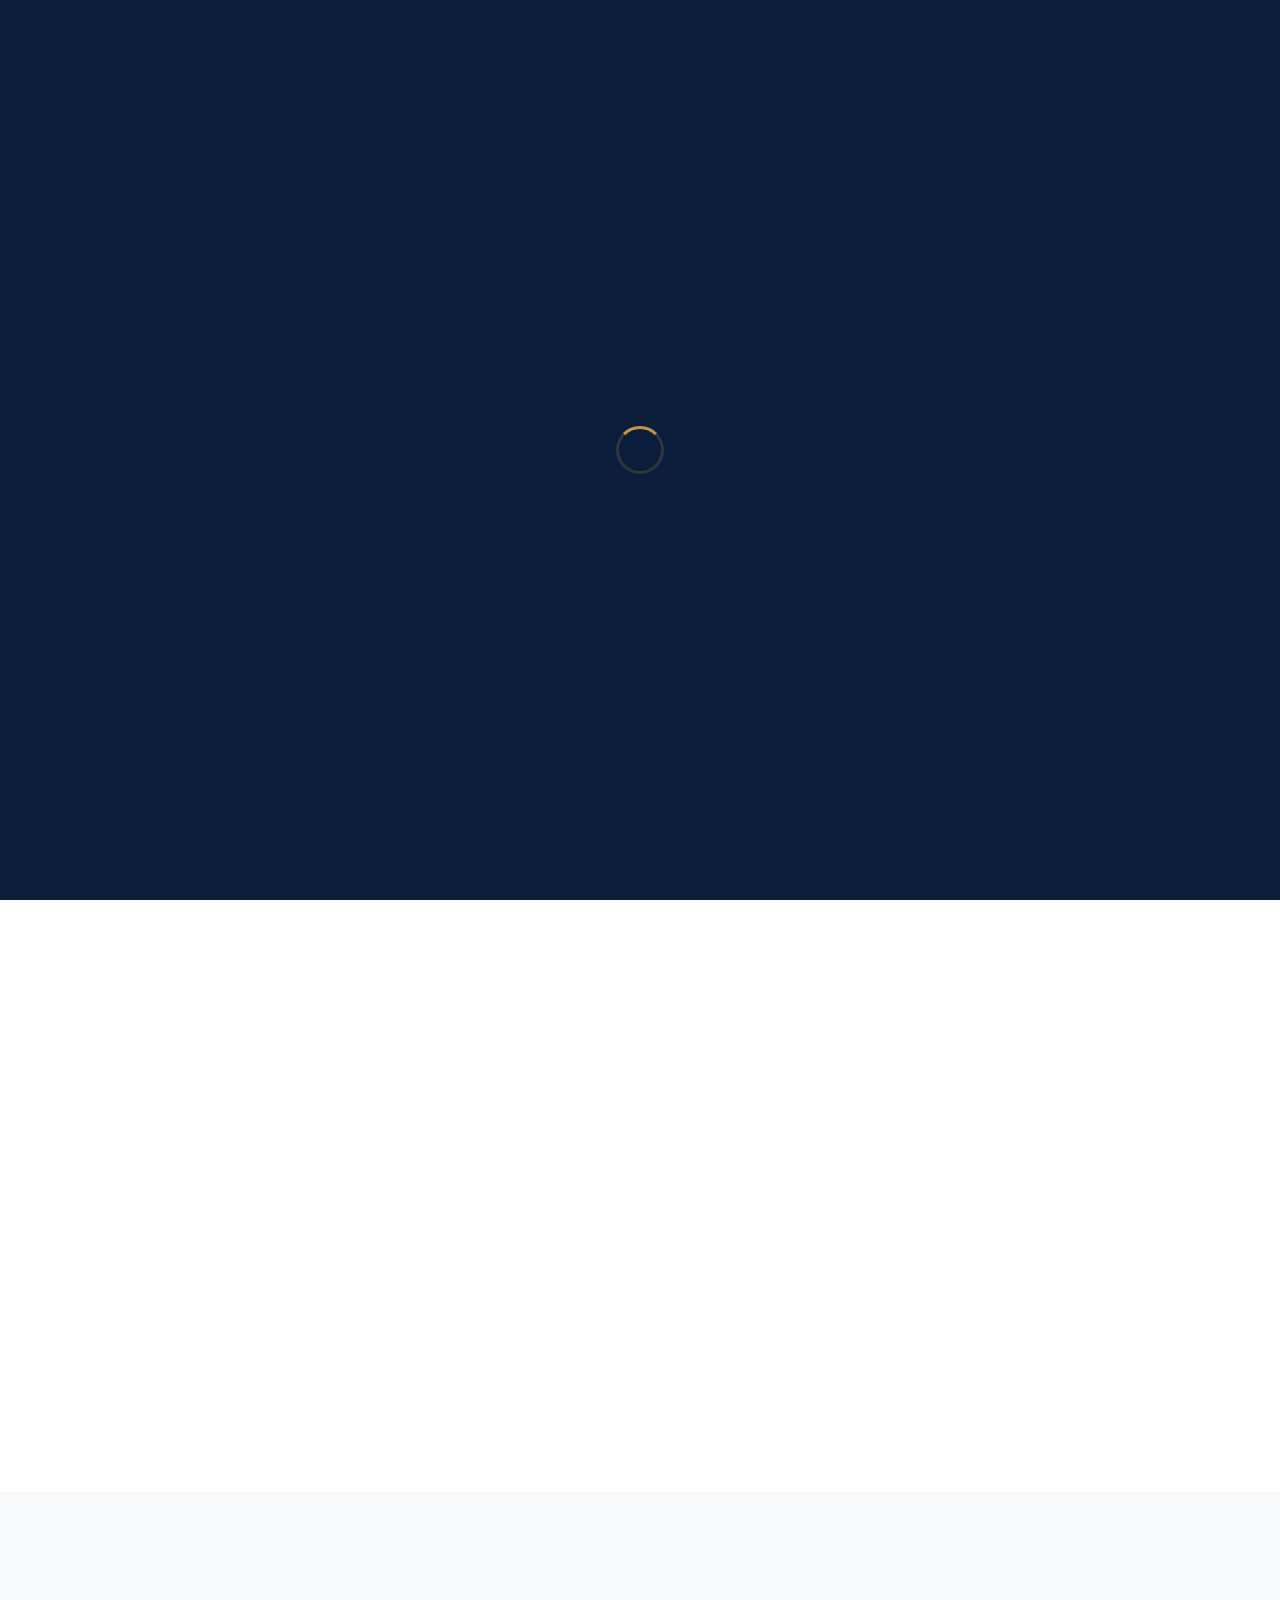
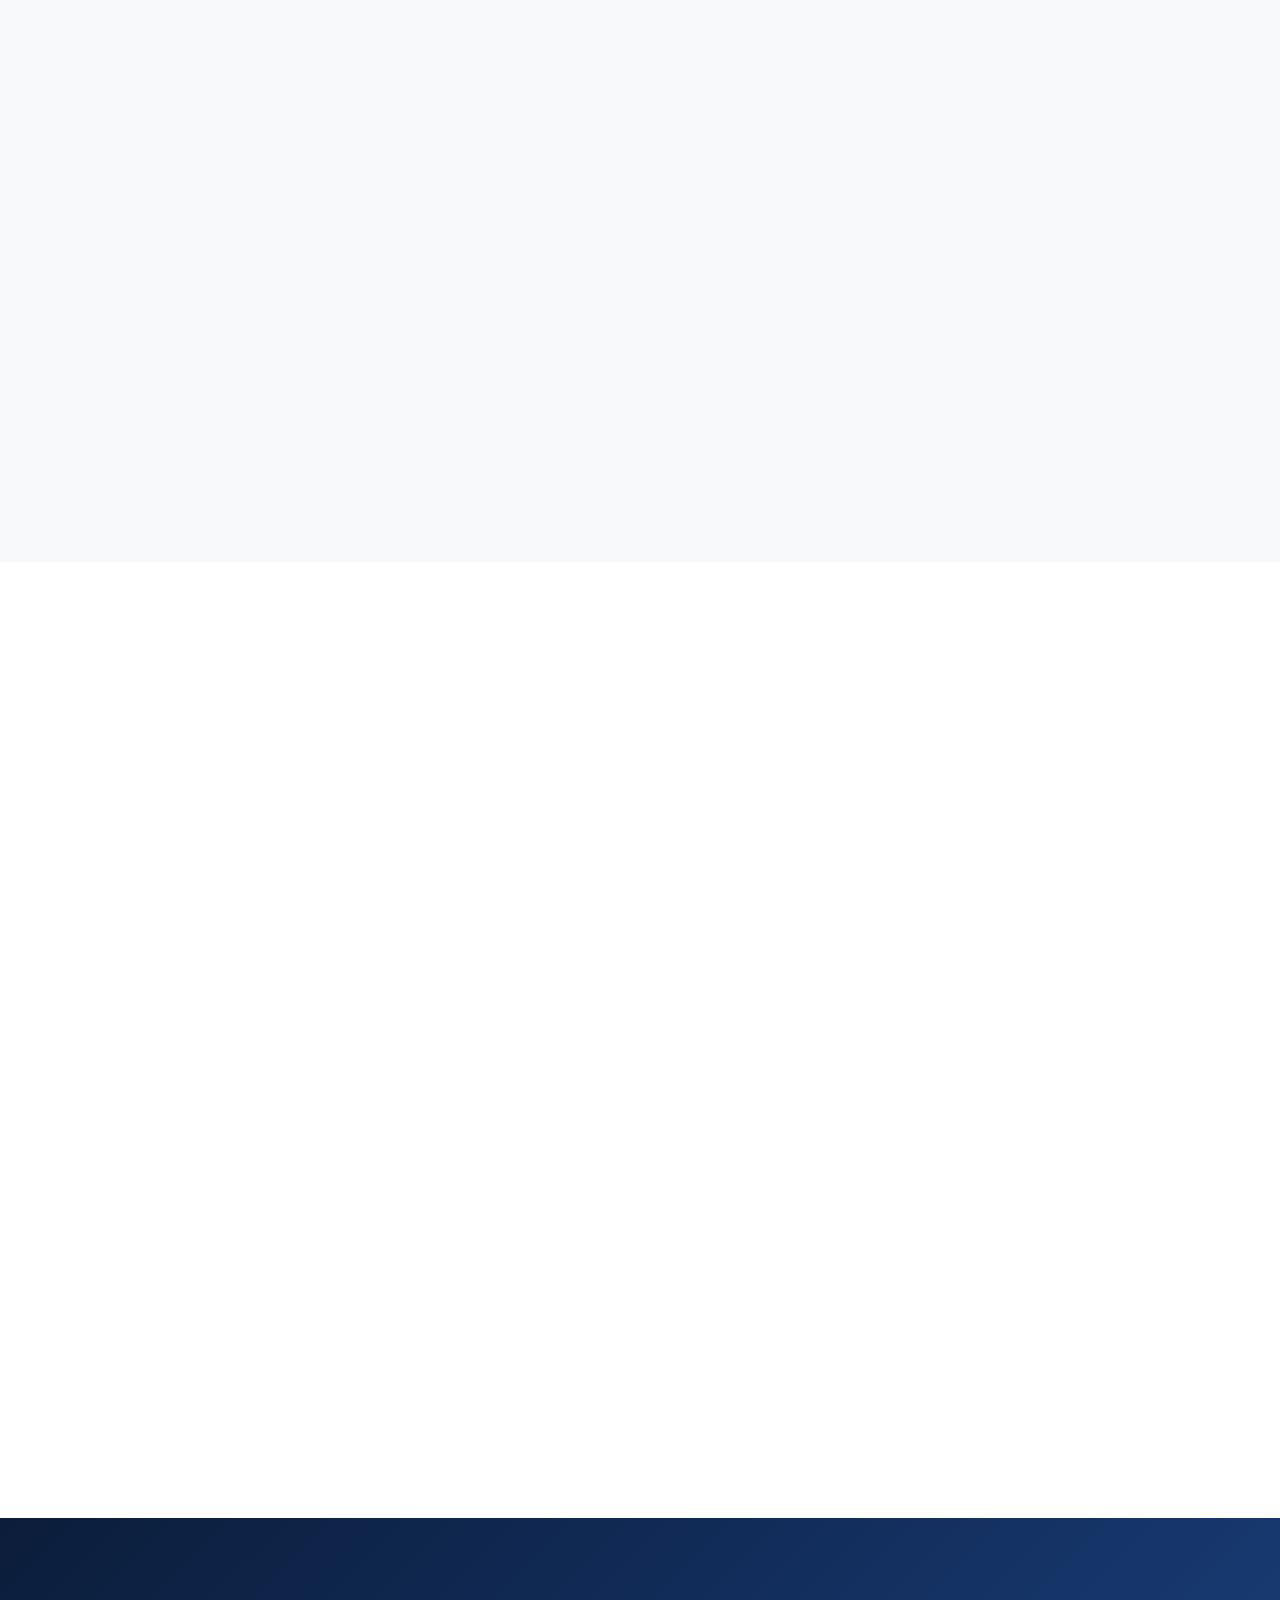
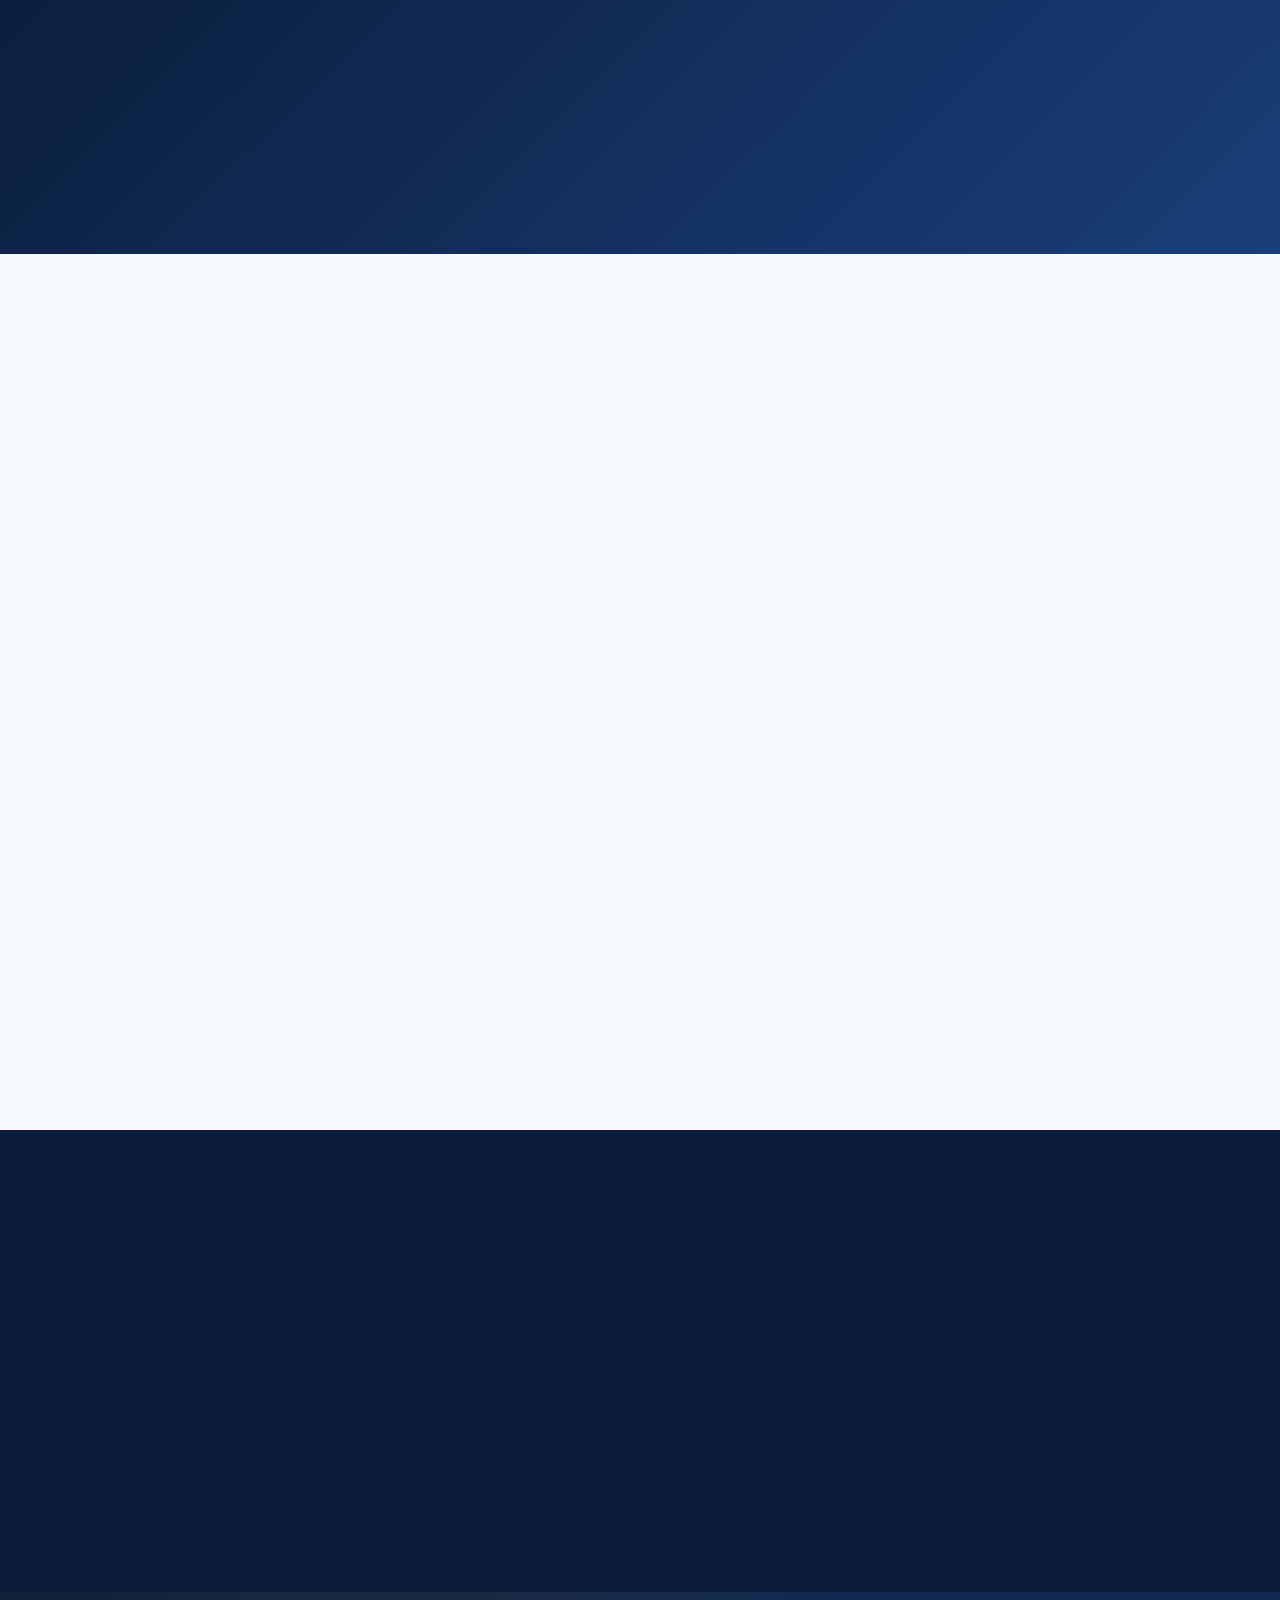
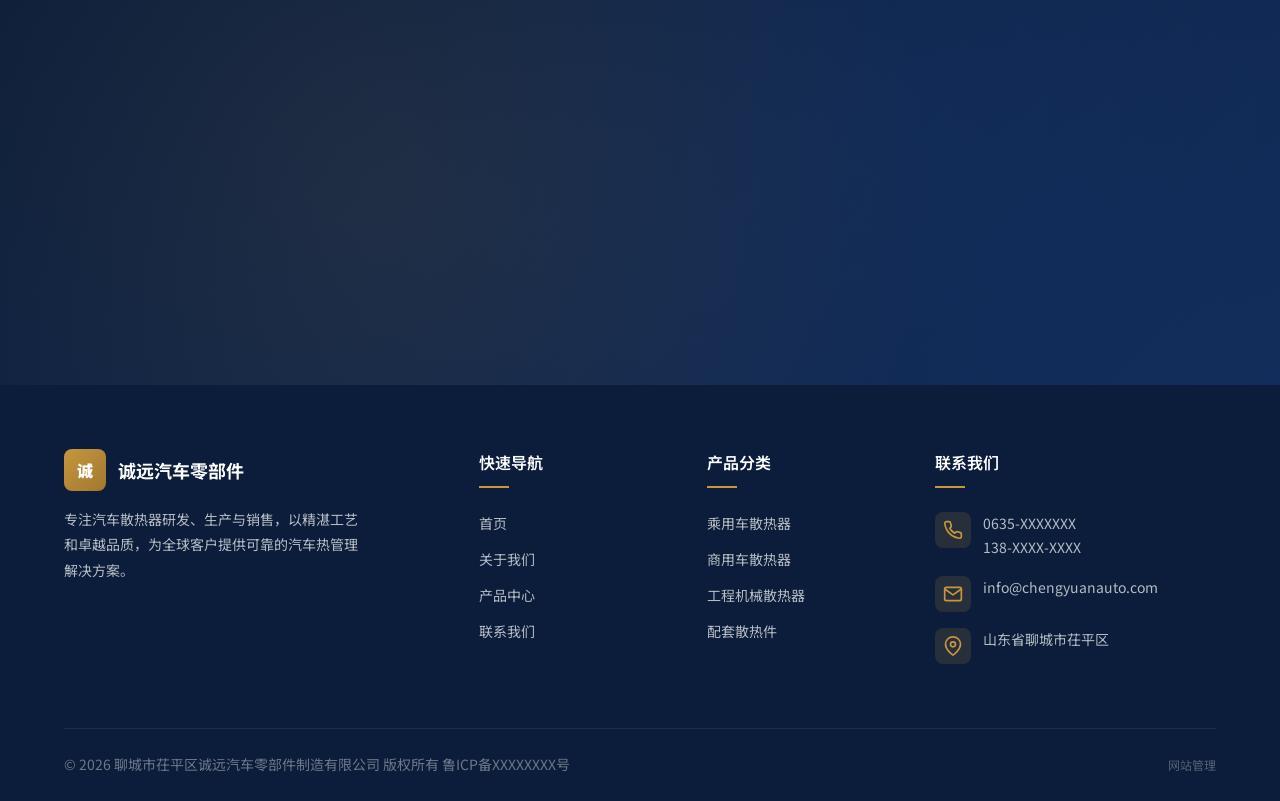
==== commit 9e8c0756: "feat: complete PHP backend, login protection, and visitor message panel" ====
--- a/index.html
+++ b/index.html
@@ -141,7 +141,8 @@
   <script src="js/data.js"></script>
   <script src="js/main.js"></script>
   <script>
-    (function () {
+    (async function () {
+      await CMS.loadData();
       const data = window.CMS.getData();
 
       // --- 1. Hero Section ---
